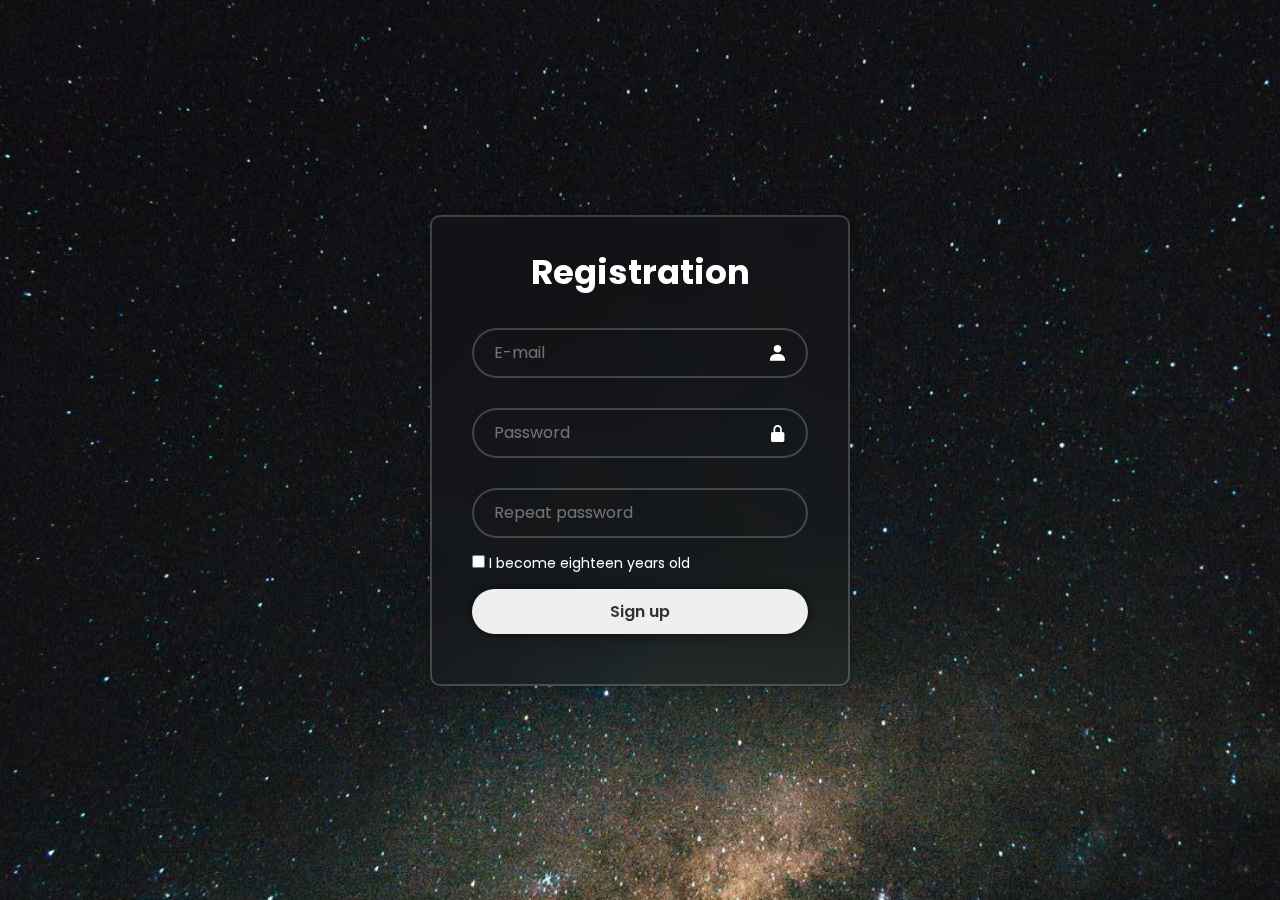
==== form/index.html @ 8c5a1841 "Add files via upload" ====
<!DOCTYPE html>
<html lang="en">
  <head>
    <meta charset="UTF-8" />
    <meta name="viewport" content="width=device-width, initial-scale=1.0" />
    <title>Registration form</title>
    <link rel="stylesheet" href="style.css" />
    <link
      href="https://unpkg.com/boxicons@2.1.4/css/boxicons.min.css"
      rel="stylesheet"
    />
  </head>
  <body>
    <div class="wrapper">
      <form name="signup" action="#" method="post">
        <h1>Registration</h1>
        <div class="input-box">
          <label for="email"></label>
          <input type="text" placeholder="E-mail" required />

          <i class="bx bxs-user"></i>
        </div>
        <div class="input-box">
          <label for="password"></label>
          <input type="password" placeholder="Password" required />
          <i class="bx bxs-lock-alt"></i>
        </div>
        <div class="input-box">
          <label for="password"></label>
          <input type="password" placeholder="Repeat password" required />
        </div>
        <div class="check-age">
          <label for="age"
            ><input type="checkbox" name="age" required /> I become eighteen
            years old
          </label>
        </div>
        <div class="submit">
          <input type="submit" value="Sign up" />
        </div>
      </form>
    </div>
  </body>
</html>
---- form/style.css ----
@import url("https://fonts.googleapis.com/css2?family=Poppins:wght@300;400;500;600;700;800;900&display=swap");

* {
  margin: 0; 
  padding: 0;
  box-sizing: border-box;
  font-family: "Poppins", sans-serif;
}

body {
  display: flex;
  justify-content: center;
  align-items: center;
  min-height: 100vh;
  background: url(img_body.jpeg) no-repeat;
  background-size: cover;
  background-position: center;
}

.wrapper {
  width: 420px;
  background: transparent;
  backdrop-filter: blur(20px);
  box-shadow: 0 0 10px rgba(0, 0, 0, 0.2);
  border: 2px solid rgba(255, 255, 255, 0.2);
  border-radius: 10px;
  color: rgb(255, 255, 255);
  border-radius: 10px;
  padding: 30px 40px;
}
.wrapper h1 {
  font-size: 34px;
  text-align: center;
}
.wrapper .input-box {
  position: relative;
  width: 100%;
  height: 50px;
  margin: 30px 0;
}
.input-box input {
  width: 100%;
  height: 100%;
  background: transparent;
  outline: none;
  border: 2px solid rgba(255, 255, 255, 0.2);
  border-radius: 40px;
  font-size: 16px;
  color: rgb(255, 255, 255);
  padding: 20px 45px 20px 20px;
}
.input-box input::placeholder {
  color: rgb(255, 255, 255, 0.4);
}
.input-box i {
  position: absolute;
  right: 20px;
  top: 50%;
  transform: translateY(-50%);
  font-size: 20px;
}
.wrapper .check-age {
  display: flex;
  justify-content: space-between;
  font-size: 14px;
  margin: -15px 0 15px;
}
.wrapper .submit input {
  width: 100%;
  height: 45px;
  border: none;
  outline: none;
  border-radius: 40px;
  box-shadow: 0 0 10px rgba(0, 0, 0, 0.6);
  cursor: pointer;
  font-size: 16px;
  color: rgb(51, 51, 51);
  font-weight: 600;
  margin-bottom: 20px;
}
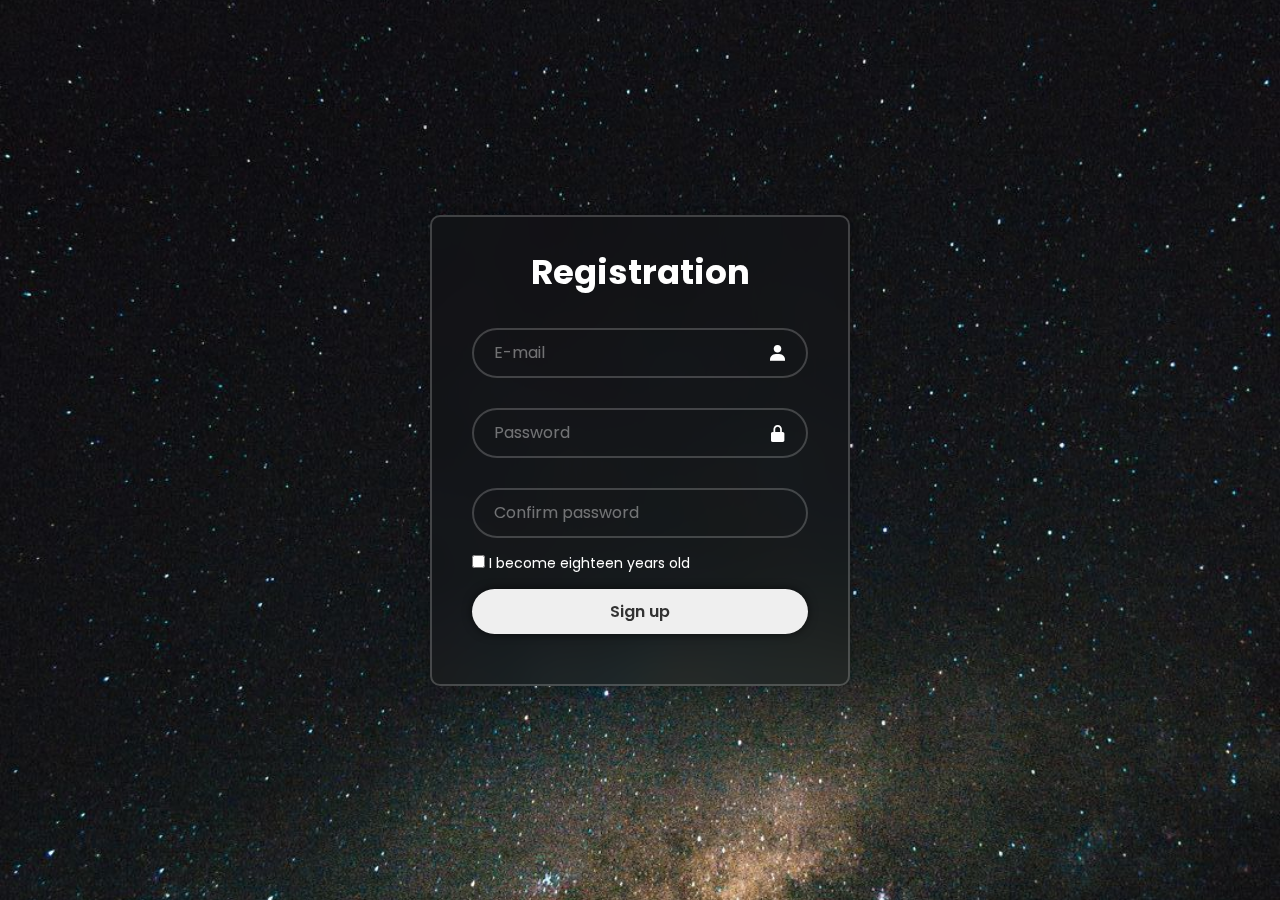
==== commit 47e0fdd8: "fix: dublicate id" ====
--- a/form/index.html
+++ b/form/index.html
@@ -16,21 +16,31 @@
         <h1>Registration</h1>
         <div class="input-box">
           <label for="email"></label>
-          <input type="text" placeholder="E-mail" required />
+          <input type="text" id="email" placeholder="E-mail" required />
 
           <i class="bx bxs-user"></i>
         </div>
         <div class="input-box">
           <label for="password"></label>
-          <input type="password" placeholder="Password" required />
+          <input
+            type="password"
+            id="password"
+            placeholder="Password"
+            required
+          />
           <i class="bx bxs-lock-alt"></i>
         </div>
         <div class="input-box">
           <label for="password"></label>
-          <input type="password" placeholder="Repeat password" required />
+          <input
+            type="password"
+            id="confirm_password"
+            placeholder="Confirm password"
+            required
+          />
         </div>
         <div class="check-age">
-          <label for="age"
+          <label
             ><input type="checkbox" name="age" required /> I become eighteen
             years old
           </label>
